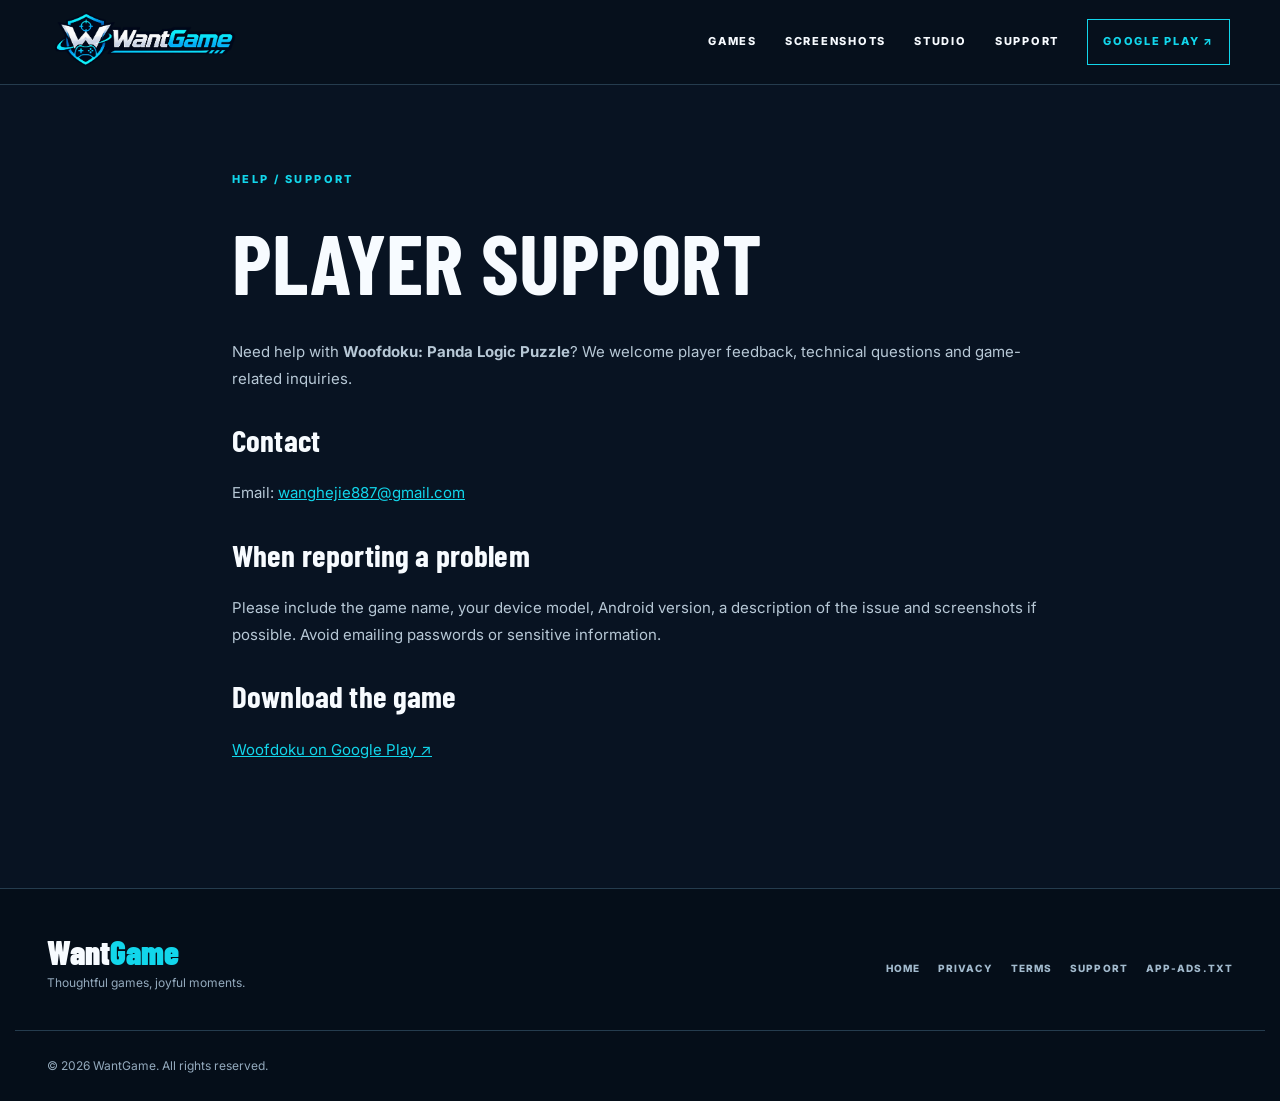
==== support.html @ 8f40163d "Add files via upload" ====
<!doctype html><html lang="en"><head><meta charset="utf-8"><meta name="viewport" content="width=device-width,initial-scale=1"><meta name="theme-color" content="#081322"><meta name="description" content="WantGame creates playful mobile experiences. Discover Woofdoku: Panda Logic Puzzle, available now on Google Play."><title>Player Support — WantGame</title><link rel="icon" href="assets/wantgame-logo.png"><link rel="stylesheet" href="assets/style.css"></head><body><header class="header"><a class="brand" href="index.html" aria-label="WantGame Home"><img src="assets/wantgame-logo.png" alt="WantGame logo"></a><button class="menu-btn" aria-label="Toggle navigation" aria-expanded="false">☰</button><nav id="menu"><a href="index.html#games">GAMES</a><a href="index.html#screenshots">SCREENSHOTS</a><a href="index.html#studio">STUDIO</a><a href="support.html">SUPPORT</a><a class="nav-cta" href="https://play.google.com/store/apps/details?id=com.yw.woofdokugame" target="_blank" rel="noopener noreferrer">GOOGLE PLAY ↗</a></nav></header><main class="container legal"><div class="sect-kicker">HELP / SUPPORT</div><h1>PLAYER SUPPORT</h1><p>Need help with <strong>Woofdoku: Panda Logic Puzzle</strong>? We welcome player feedback, technical questions and game-related inquiries.</p><h2>Contact</h2><p>Email: <a href="mailto:wanghejie887@gmail.com">wanghejie887@gmail.com</a></p><h2>When reporting a problem</h2><p>Please include the game name, your device model, Android version, a description of the issue and screenshots if possible. Avoid emailing passwords or sensitive information.</p><h2>Download the game</h2><p><a href="https://play.google.com/store/apps/details?id=com.yw.woofdokugame" target="_blank" rel="noopener noreferrer">Woofdoku on Google Play ↗</a></p></main><footer class="footer"><div class="container footer-grid"><div><div class="footer-logo">Want<span>Game</span></div><p>Thoughtful games, joyful moments.</p></div><div class="foot-links"><a href="index.html">HOME</a><a href="https://wantgame66.blogspot.com/2026/11/privacy-policy.html">PRIVACY</a><a href="terms.html">TERMS</a><a href="support.html">SUPPORT</a><a href="app-ads.txt">APP-ADS.TXT</a></div></div><div class="container foot-bottom">© <span id="year">2026</span> WantGame. All rights reserved.</div></footer><script src="assets/main.js"></script></body></html>
---- assets/style.css ----
@import url('https://fonts.googleapis.com/css2?family=Barlow+Condensed:wght@600;700;800;900&family=Inter:wght@400;500;600;700;800&display=swap');
:root{--bg:#081322;--panel:#102135;--muted:#a9bfd0;--accent:#12d6eb;--line:#253c4e;--white:#f7fbff}*{box-sizing:border-box}html{scroll-behavior:smooth;scroll-padding-top:90px}body{margin:0;background:var(--bg);color:var(--white);font:15px/1.75 Inter,Arial,sans-serif}a{color:inherit;text-decoration:none}img{max-width:100%}h1,h2,h3,p{margin-top:0}h1,h2,h3{font-family:'Barlow Condensed',Impact,sans-serif;line-height:1;letter-spacing:.005em}em{font-style:normal;color:var(--accent)}.container{max-width:1250px;margin:0 auto;padding:0 32px}.header{height:85px;display:flex;align-items:center;justify-content:space-between;padding:0 max(32px,calc((100vw - 1180px)/2));position:sticky;top:0;background:#07111dea;border-bottom:1px solid var(--line);backdrop-filter:blur(18px);z-index:30}.brand img{width:188px;height:63px;object-fit:contain}.header nav{display:flex;align-items:center;gap:28px}.header nav a{font-size:11px;letter-spacing:.16em;font-weight:800}.header nav a:hover,.text-link:hover{color:var(--accent)}.nav-cta{border:1px solid var(--accent);padding:12px 15px;color:var(--accent)}.menu-btn{display:none;border:0;background:none;color:white;font-size:25px}.hero{position:relative;overflow:hidden;background:radial-gradient(circle at 79% 42%,#1c4c60,#0d2638 40%,#081322 75%);border-bottom:1px solid var(--line)}.hero-noise{position:absolute;inset:0;opacity:.28;background-image:linear-gradient(#75cadb20 1px,transparent 1px),linear-gradient(90deg,#75cadb20 1px,transparent 1px);background-size:58px 58px;mask-image:linear-gradient(to right,transparent,#000)}.hero-layout{min-height:690px;display:grid;grid-template-columns:1.1fr .9fr;align-items:center;gap:50px;position:relative}.eyebrow,.sect-kicker,.mini-tag{font-size:11px;font-weight:800;letter-spacing:.22em;color:var(--accent)}.dot{display:inline-block;width:7px;height:7px;border-radius:50%;background:var(--accent);margin-right:9px;box-shadow:0 0 15px var(--accent)}h1{font-size:clamp(74px,9vw,134px);margin:25px 0}.hero-copy p{max-width:530px;color:var(--muted);font-size:16px}.actions{display:flex;flex-wrap:wrap;gap:12px;margin-top:32px}.button{padding:15px 22px;min-height:54px;display:inline-flex;align-items:center;gap:22px;font-weight:800;font-size:11px;letter-spacing:.12em;transition:transform .2s}.button:hover{transform:translateY(-3px)}.primary{background:var(--accent);color:#061826}.secondary{border:1px solid #718b9f}.hero-caption{font-size:10px;font-weight:700;letter-spacing:.2em;color:#8aa5b9;margin-top:75px}.hero-showcase{position:relative;display:grid;place-items:center;min-height:500px}.showcase-halo{position:absolute;width:440px;height:440px;border:1px solid #68daeb66;border-radius:50%;box-shadow:0 0 0 42px #49d8eb0c,0 0 0 93px #49d8eb09}.cover{position:relative;width:min(75%,335px);border-radius:28%;box-shadow:0 25px 80px #000a;transform:rotate(7deg)}.showcase-label{position:absolute;bottom:40px;right:4px;background:#0e2838;border:1px solid #5fb6c1;color:#c8f9fd;padding:12px 18px;font-weight:800;font-size:10px;letter-spacing:.15em}.showcase-label span{color:#e9d977}.stats{background:#0d1b29;border-bottom:1px solid var(--line)}.stats-row{display:grid;grid-template-columns:repeat(3,1fr)}.stats-row>div{padding:34px 12px;display:flex;align-items:center;justify-content:center;flex-direction:column;border-right:1px solid var(--line)}.stats-row>div:last-child{border:0}.stats-row strong{font:900 40px 'Barlow Condensed',Impact,sans-serif}.stats-row span{color:var(--muted);font-size:10px;font-weight:800;letter-spacing:.16em}.section{padding:105px 0}.sect-kicker{margin-bottom:30px}.featured-grid{display:grid;grid-template-columns:1.12fr .88fr;align-items:center;gap:72px}.feature-art{position:relative;background:#213d42;border:1px solid var(--line);min-height:430px;display:grid;place-items:center;overflow:hidden}.feature-art>img{width:100%;height:100%;min-height:430px;object-fit:cover}.art-stamp{position:absolute;bottom:18px;left:20px;background:#041923dd;border:1px solid #4edbea;padding:10px 15px;color:#b1f6fa;font-weight:800;font-size:10px;letter-spacing:.16em}.feature-copy h2,.section-title h2,.studio-grid h2,.contact-grid h2{font-size:clamp(62px,6vw,93px);margin:15px 0}.feature-copy h3{font-size:33px}.feature-copy p,.section-title p,.studio-grid p,.contact-grid p{color:var(--muted)}.feature-copy ul{padding-left:21px;color:#c8d6e2}.feature-copy li{padding:4px 0}.feature-copy li::marker{color:var(--accent)}.feature-copy .button{margin-top:20px}.package{font-size:11px;margin-top:18px;overflow-wrap:anywhere}.collection{background:#0c1b2c;border-top:1px solid var(--line);border-bottom:1px solid var(--line)}.section-title{display:flex;align-items:end;justify-content:space-between;gap:20px;margin-bottom:35px}.section-title h2{margin:0}.game-card{display:flex;gap:27px;align-items:center;background:#122a3d;border:1px solid #2b4b61;padding:25px;max-width:810px}.game-card>img{width:190px;aspect-ratio:1;object-fit:cover;border-radius:20px}.game-card h3{font-size:38px;margin:15px 0}.game-card p{color:var(--muted)}.game-card a,.screens-footer a,.text-link{color:var(--accent);font-size:12px;font-weight:800;letter-spacing:.1em}.screen-row{display:grid;grid-template-columns:1.35fr .7fr .7fr;gap:16px;align-items:stretch}.screen-row a{display:block;background:#142c3a;min-height:260px;overflow:hidden;border:1px solid var(--line)}.screen-row img{width:100%;height:100%;object-fit:contain;display:block}.screens-footer{padding-top:25px;text-align:right}.studio{background:radial-gradient(circle at 76% 43%,#1c3847,#081322 67%);border-top:1px solid var(--line);border-bottom:1px solid var(--line)}.studio-grid{display:grid;grid-template-columns:1fr 1fr;gap:65px;align-items:center}.studio-grid p{font-size:17px}.contact-grid{display:flex;align-items:center;justify-content:space-between;gap:40px}.contact-grid p{max-width:440px}.email{font:800 clamp(18px,2.3vw,28px) 'Barlow Condensed',sans-serif;color:var(--accent);border-bottom:2px solid var(--accent);overflow-wrap:anywhere;padding-bottom:10px}.footer{background:#050e19;border-top:1px solid var(--line);padding:43px 0 25px}.footer-grid{display:flex;justify-content:space-between;align-items:center;gap:20px}.footer-logo{font:900 33px 'Barlow Condensed',Impact,sans-serif}.footer-logo span{color:var(--accent)}.footer p,.foot-bottom{font-size:12px;color:#94aabd}.foot-links{display:flex;flex-wrap:wrap;gap:18px}.foot-links a{font-size:10px;font-weight:800;letter-spacing:.11em;color:#a3bbce}.foot-bottom{border-top:1px solid var(--line);padding-top:24px;margin-top:25px}.legal{max-width:880px;padding-top:85px;padding-bottom:110px;min-height:65vh}.legal h1{font-size:clamp(50px,8vw,85px);margin:15px 0 35px}.legal h2{font-size:31px;margin-top:32px}.legal p,.legal li{color:#b7c8d6}.legal a{color:var(--accent);text-decoration:underline}.notice{background:#173245;border-left:3px solid var(--accent);padding:18px;margin:25px 0}.legal code{word-break:break-word}.legal ul{padding-left:22px}@media(max-width:900px){.header nav{gap:13px}.header nav a{font-size:10px}.featured-grid{gap:30px}.showcase-halo{width:330px;height:330px}}@media(max-width:720px){.container{padding:0 22px}.header{height:70px;padding:0 22px}.brand img{width:156px}.menu-btn{display:block}.header nav{display:none;position:absolute;top:70px;left:0;right:0;background:#081928;padding:22px;flex-direction:column;align-items:stretch;border-bottom:1px solid var(--line)}.header nav.open{display:flex}.hero-layout{grid-template-columns:1fr;gap:0;padding-top:65px;padding-bottom:45px}.hero h1{font-size:clamp(66px,13vw,100px)}.hero-showcase{min-height:310px}.showcase-halo{width:240px;height:240px}.cover{width:215px}.showcase-label{bottom:8px}.hero-caption{margin-top:45px}.stats-row strong{font-size:28px}.stats-row span{font-size:8px;text-align:center}.section{padding:70px 0}.featured-grid,.studio-grid{grid-template-columns:1fr;gap:32px}.feature-art,.feature-art>img{min-height:250px}.section-title{align-items:start;flex-direction:column}.section-title h2,.feature-copy h2,.studio-grid h2,.contact-grid h2{font-size:62px}.game-card{flex-direction:column;align-items:start}.game-card>img{width:135px}.screen-row{grid-template-columns:1fr 1fr}.screen-row a:first-child{grid-column:1/-1}.contact-grid,.footer-grid{flex-direction:column;align-items:start}.contact-grid{gap:12px}.footer-grid{gap:27px}.legal{padding-top:50px}}@media(prefers-reduced-motion:reduce){html{scroll-behavior:auto}*{transition:none!important}}
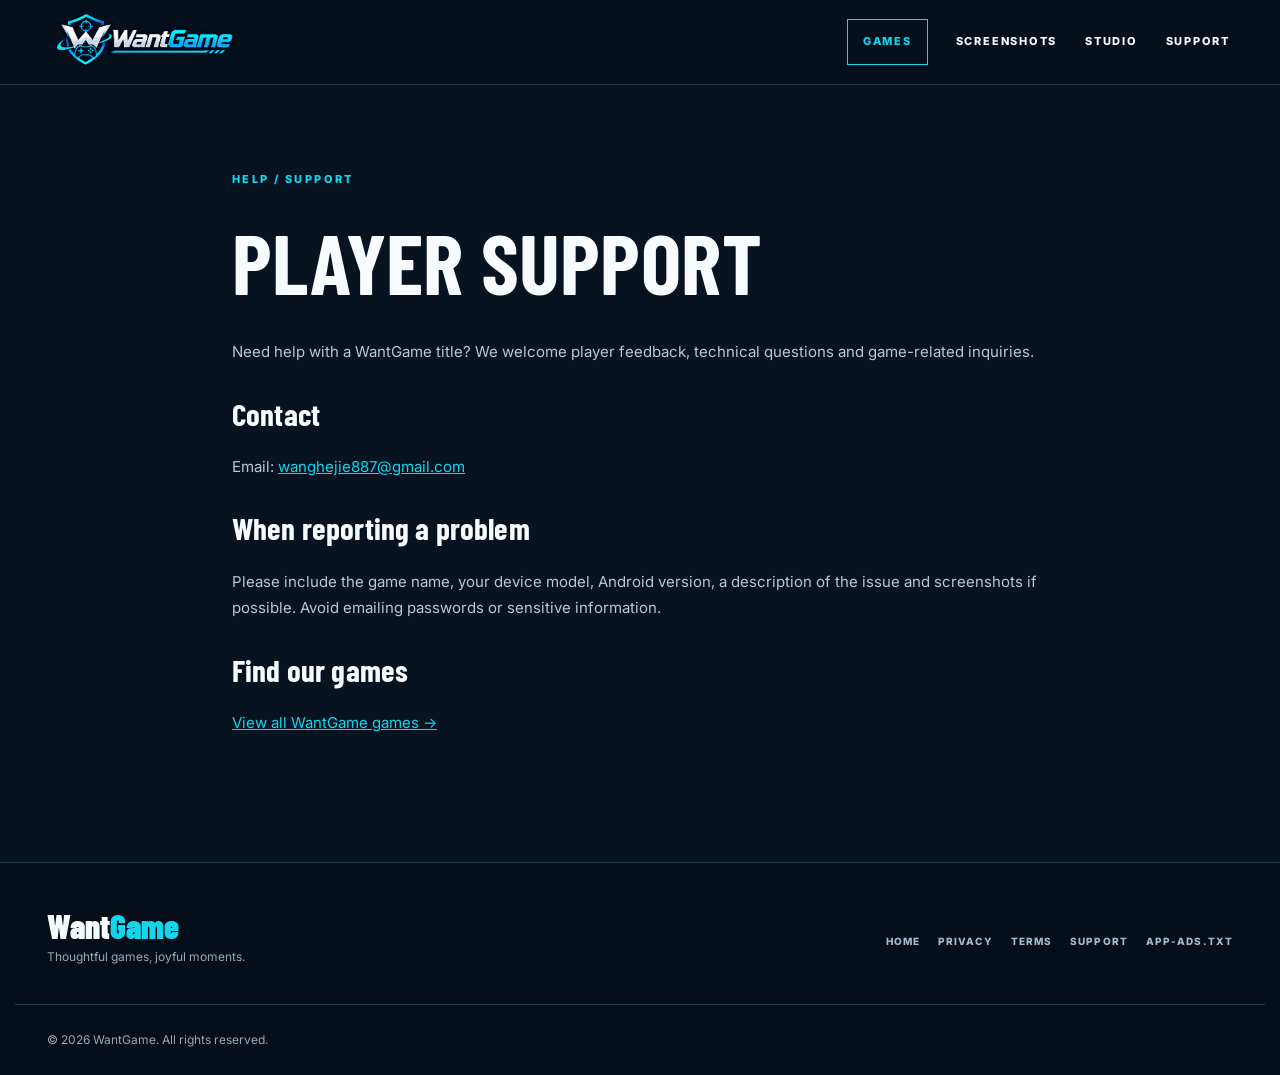
==== commit 04fda42f: "Make the homepage a multi-game catalog" ====
--- a/support.html
+++ b/support.html
@@ -1 +1 @@
-<!doctype html><html lang="en"><head><meta charset="utf-8"><meta name="viewport" content="width=device-width,initial-scale=1"><meta name="theme-color" content="#081322"><meta name="description" content="WantGame creates playful mobile experiences. Discover Woofdoku: Panda Logic Puzzle, available now on Google Play."><title>Player Support — WantGame</title><link rel="icon" href="assets/wantgame-logo.png"><link rel="stylesheet" href="assets/style.css"></head><body><header class="header"><a class="brand" href="index.html" aria-label="WantGame Home"><img src="assets/wantgame-logo.png" alt="WantGame logo"></a><button class="menu-btn" aria-label="Toggle navigation" aria-expanded="false">☰</button><nav id="menu"><a href="index.html#games">GAMES</a><a href="index.html#screenshots">SCREENSHOTS</a><a href="index.html#studio">STUDIO</a><a href="support.html">SUPPORT</a><a class="nav-cta" href="https://play.google.com/store/apps/details?id=com.yw.woofdokugame" target="_blank" rel="noopener noreferrer">GOOGLE PLAY ↗</a></nav></header><main class="container legal"><div class="sect-kicker">HELP / SUPPORT</div><h1>PLAYER SUPPORT</h1><p>Need help with <strong>Woofdoku: Panda Logic Puzzle</strong>? We welcome player feedback, technical questions and game-related inquiries.</p><h2>Contact</h2><p>Email: <a href="mailto:wanghejie887@gmail.com">wanghejie887@gmail.com</a></p><h2>When reporting a problem</h2><p>Please include the game name, your device model, Android version, a description of the issue and screenshots if possible. Avoid emailing passwords or sensitive information.</p><h2>Download the game</h2><p><a href="https://play.google.com/store/apps/details?id=com.yw.woofdokugame" target="_blank" rel="noopener noreferrer">Woofdoku on Google Play ↗</a></p></main><footer class="footer"><div class="container footer-grid"><div><div class="footer-logo">Want<span>Game</span></div><p>Thoughtful games, joyful moments.</p></div><div class="foot-links"><a href="index.html">HOME</a><a href="https://wantgame66.blogspot.com/2026/11/privacy-policy.html">PRIVACY</a><a href="terms.html">TERMS</a><a href="support.html">SUPPORT</a><a href="app-ads.txt">APP-ADS.TXT</a></div></div><div class="container foot-bottom">© <span id="year">2026</span> WantGame. All rights reserved.</div></footer><script src="assets/main.js"></script></body></html>+<!doctype html><html lang="en"><head><meta charset="utf-8"><meta name="viewport" content="width=device-width,initial-scale=1"><meta name="theme-color" content="#081322"><meta name="description" content="Contact WantGame for help with our mobile games."><title>Player Support — WantGame</title><link rel="icon" href="assets/wantgame-logo.png"><link rel="stylesheet" href="assets/style.css"></head><body><header class="header"><a class="brand" href="index.html" aria-label="WantGame Home"><img src="assets/wantgame-logo.png" alt="WantGame logo"></a><button class="menu-btn" aria-label="Toggle navigation" aria-expanded="false">☰</button><nav id="menu"><a class="nav-cta" href="index.html#games">GAMES</a><a href="index.html#screenshots">SCREENSHOTS</a><a href="index.html#studio">STUDIO</a><a href="support.html">SUPPORT</a></nav></header><main class="container legal"><div class="sect-kicker">HELP / SUPPORT</div><h1>PLAYER SUPPORT</h1><p>Need help with a WantGame title? We welcome player feedback, technical questions and game-related inquiries.</p><h2>Contact</h2><p>Email: <a href="mailto:wanghejie887@gmail.com">wanghejie887@gmail.com</a></p><h2>When reporting a problem</h2><p>Please include the game name, your device model, Android version, a description of the issue and screenshots if possible. Avoid emailing passwords or sensitive information.</p><h2>Find our games</h2><p><a href="index.html#games">View all WantGame games &rarr;</a></p></main><footer class="footer"><div class="container footer-grid"><div><div class="footer-logo">Want<span>Game</span></div><p>Thoughtful games, joyful moments.</p></div><div class="foot-links"><a href="index.html">HOME</a><a href="https://wantgame66.blogspot.com/2026/11/privacy-policy.html">PRIVACY</a><a href="terms.html">TERMS</a><a href="support.html">SUPPORT</a><a href="app-ads.txt">APP-ADS.TXT</a></div></div><div class="container foot-bottom">© <span id="year">2026</span> WantGame. All rights reserved.</div></footer><script src="assets/main.js"></script></body></html>
--- a/assets/style.css
+++ b/assets/style.css
@@ -1,2 +1,36 @@
 @import url('https://fonts.googleapis.com/css2?family=Barlow+Condensed:wght@600;700;800;900&family=Inter:wght@400;500;600;700;800&display=swap');
-:root{--bg:#081322;--panel:#102135;--muted:#a9bfd0;--accent:#12d6eb;--line:#253c4e;--white:#f7fbff}*{box-sizing:border-box}html{scroll-behavior:smooth;scroll-padding-top:90px}body{margin:0;background:var(--bg);color:var(--white);font:15px/1.75 Inter,Arial,sans-serif}a{color:inherit;text-decoration:none}img{max-width:100%}h1,h2,h3,p{margin-top:0}h1,h2,h3{font-family:'Barlow Condensed',Impact,sans-serif;line-height:1;letter-spacing:.005em}em{font-style:normal;color:var(--accent)}.container{max-width:1250px;margin:0 auto;padding:0 32px}.header{height:85px;display:flex;align-items:center;justify-content:space-between;padding:0 max(32px,calc((100vw - 1180px)/2));position:sticky;top:0;background:#07111dea;border-bottom:1px solid var(--line);backdrop-filter:blur(18px);z-index:30}.brand img{width:188px;height:63px;object-fit:contain}.header nav{display:flex;align-items:center;gap:28px}.header nav a{font-size:11px;letter-spacing:.16em;font-weight:800}.header nav a:hover,.text-link:hover{color:var(--accent)}.nav-cta{border:1px solid var(--accent);padding:12px 15px;color:var(--accent)}.menu-btn{display:none;border:0;background:none;color:white;font-size:25px}.hero{position:relative;overflow:hidden;background:radial-gradient(circle at 79% 42%,#1c4c60,#0d2638 40%,#081322 75%);border-bottom:1px solid var(--line)}.hero-noise{position:absolute;inset:0;opacity:.28;background-image:linear-gradient(#75cadb20 1px,transparent 1px),linear-gradient(90deg,#75cadb20 1px,transparent 1px);background-size:58px 58px;mask-image:linear-gradient(to right,transparent,#000)}.hero-layout{min-height:690px;display:grid;grid-template-columns:1.1fr .9fr;align-items:center;gap:50px;position:relative}.eyebrow,.sect-kicker,.mini-tag{font-size:11px;font-weight:800;letter-spacing:.22em;color:var(--accent)}.dot{display:inline-block;width:7px;height:7px;border-radius:50%;background:var(--accent);margin-right:9px;box-shadow:0 0 15px var(--accent)}h1{font-size:clamp(74px,9vw,134px);margin:25px 0}.hero-copy p{max-width:530px;color:var(--muted);font-size:16px}.actions{display:flex;flex-wrap:wrap;gap:12px;margin-top:32px}.button{padding:15px 22px;min-height:54px;display:inline-flex;align-items:center;gap:22px;font-weight:800;font-size:11px;letter-spacing:.12em;transition:transform .2s}.button:hover{transform:translateY(-3px)}.primary{background:var(--accent);color:#061826}.secondary{border:1px solid #718b9f}.hero-caption{font-size:10px;font-weight:700;letter-spacing:.2em;color:#8aa5b9;margin-top:75px}.hero-showcase{position:relative;display:grid;place-items:center;min-height:500px}.showcase-halo{position:absolute;width:440px;height:440px;border:1px solid #68daeb66;border-radius:50%;box-shadow:0 0 0 42px #49d8eb0c,0 0 0 93px #49d8eb09}.cover{position:relative;width:min(75%,335px);border-radius:28%;box-shadow:0 25px 80px #000a;transform:rotate(7deg)}.showcase-label{position:absolute;bottom:40px;right:4px;background:#0e2838;border:1px solid #5fb6c1;color:#c8f9fd;padding:12px 18px;font-weight:800;font-size:10px;letter-spacing:.15em}.showcase-label span{color:#e9d977}.stats{background:#0d1b29;border-bottom:1px solid var(--line)}.stats-row{display:grid;grid-template-columns:repeat(3,1fr)}.stats-row>div{padding:34px 12px;display:flex;align-items:center;justify-content:center;flex-direction:column;border-right:1px solid var(--line)}.stats-row>div:last-child{border:0}.stats-row strong{font:900 40px 'Barlow Condensed',Impact,sans-serif}.stats-row span{color:var(--muted);font-size:10px;font-weight:800;letter-spacing:.16em}.section{padding:105px 0}.sect-kicker{margin-bottom:30px}.featured-grid{display:grid;grid-template-columns:1.12fr .88fr;align-items:center;gap:72px}.feature-art{position:relative;background:#213d42;border:1px solid var(--line);min-height:430px;display:grid;place-items:center;overflow:hidden}.feature-art>img{width:100%;height:100%;min-height:430px;object-fit:cover}.art-stamp{position:absolute;bottom:18px;left:20px;background:#041923dd;border:1px solid #4edbea;padding:10px 15px;color:#b1f6fa;font-weight:800;font-size:10px;letter-spacing:.16em}.feature-copy h2,.section-title h2,.studio-grid h2,.contact-grid h2{font-size:clamp(62px,6vw,93px);margin:15px 0}.feature-copy h3{font-size:33px}.feature-copy p,.section-title p,.studio-grid p,.contact-grid p{color:var(--muted)}.feature-copy ul{padding-left:21px;color:#c8d6e2}.feature-copy li{padding:4px 0}.feature-copy li::marker{color:var(--accent)}.feature-copy .button{margin-top:20px}.package{font-size:11px;margin-top:18px;overflow-wrap:anywhere}.collection{background:#0c1b2c;border-top:1px solid var(--line);border-bottom:1px solid var(--line)}.section-title{display:flex;align-items:end;justify-content:space-between;gap:20px;margin-bottom:35px}.section-title h2{margin:0}.game-card{display:flex;gap:27px;align-items:center;background:#122a3d;border:1px solid #2b4b61;padding:25px;max-width:810px}.game-card>img{width:190px;aspect-ratio:1;object-fit:cover;border-radius:20px}.game-card h3{font-size:38px;margin:15px 0}.game-card p{color:var(--muted)}.game-card a,.screens-footer a,.text-link{color:var(--accent);font-size:12px;font-weight:800;letter-spacing:.1em}.screen-row{display:grid;grid-template-columns:1.35fr .7fr .7fr;gap:16px;align-items:stretch}.screen-row a{display:block;background:#142c3a;min-height:260px;overflow:hidden;border:1px solid var(--line)}.screen-row img{width:100%;height:100%;object-fit:contain;display:block}.screens-footer{padding-top:25px;text-align:right}.studio{background:radial-gradient(circle at 76% 43%,#1c3847,#081322 67%);border-top:1px solid var(--line);border-bottom:1px solid var(--line)}.studio-grid{display:grid;grid-template-columns:1fr 1fr;gap:65px;align-items:center}.studio-grid p{font-size:17px}.contact-grid{display:flex;align-items:center;justify-content:space-between;gap:40px}.contact-grid p{max-width:440px}.email{font:800 clamp(18px,2.3vw,28px) 'Barlow Condensed',sans-serif;color:var(--accent);border-bottom:2px solid var(--accent);overflow-wrap:anywhere;padding-bottom:10px}.footer{background:#050e19;border-top:1px solid var(--line);padding:43px 0 25px}.footer-grid{display:flex;justify-content:space-between;align-items:center;gap:20px}.footer-logo{font:900 33px 'Barlow Condensed',Impact,sans-serif}.footer-logo span{color:var(--accent)}.footer p,.foot-bottom{font-size:12px;color:#94aabd}.foot-links{display:flex;flex-wrap:wrap;gap:18px}.foot-links a{font-size:10px;font-weight:800;letter-spacing:.11em;color:#a3bbce}.foot-bottom{border-top:1px solid var(--line);padding-top:24px;margin-top:25px}.legal{max-width:880px;padding-top:85px;padding-bottom:110px;min-height:65vh}.legal h1{font-size:clamp(50px,8vw,85px);margin:15px 0 35px}.legal h2{font-size:31px;margin-top:32px}.legal p,.legal li{color:#b7c8d6}.legal a{color:var(--accent);text-decoration:underline}.notice{background:#173245;border-left:3px solid var(--accent);padding:18px;margin:25px 0}.legal code{word-break:break-word}.legal ul{padding-left:22px}@media(max-width:900px){.header nav{gap:13px}.header nav a{font-size:10px}.featured-grid{gap:30px}.showcase-halo{width:330px;height:330px}}@media(max-width:720px){.container{padding:0 22px}.header{height:70px;padding:0 22px}.brand img{width:156px}.menu-btn{display:block}.header nav{display:none;position:absolute;top:70px;left:0;right:0;background:#081928;padding:22px;flex-direction:column;align-items:stretch;border-bottom:1px solid var(--line)}.header nav.open{display:flex}.hero-layout{grid-template-columns:1fr;gap:0;padding-top:65px;padding-bottom:45px}.hero h1{font-size:clamp(66px,13vw,100px)}.hero-showcase{min-height:310px}.showcase-halo{width:240px;height:240px}.cover{width:215px}.showcase-label{bottom:8px}.hero-caption{margin-top:45px}.stats-row strong{font-size:28px}.stats-row span{font-size:8px;text-align:center}.section{padding:70px 0}.featured-grid,.studio-grid{grid-template-columns:1fr;gap:32px}.feature-art,.feature-art>img{min-height:250px}.section-title{align-items:start;flex-direction:column}.section-title h2,.feature-copy h2,.studio-grid h2,.contact-grid h2{font-size:62px}.game-card{flex-direction:column;align-items:start}.game-card>img{width:135px}.screen-row{grid-template-columns:1fr 1fr}.screen-row a:first-child{grid-column:1/-1}.contact-grid,.footer-grid{flex-direction:column;align-items:start}.contact-grid{gap:12px}.footer-grid{gap:27px}.legal{padding-top:50px}}@media(prefers-reduced-motion:reduce){html{scroll-behavior:auto}*{transition:none!important}}+:root{--bg:#081322;--panel:#102135;--muted:#a9bfd0;--accent:#12d6eb;--line:#253c4e;--white:#f7fbff}*{box-sizing:border-box}html{scroll-behavior:smooth;scroll-padding-top:90px}body{margin:0;background:var(--bg);color:var(--white);font:15px/1.75 Inter,Arial,sans-serif}a{color:inherit;text-decoration:none}img{max-width:100%}h1,h2,h3,p{margin-top:0}h1,h2,h3{font-family:'Barlow Condensed',Impact,sans-serif;line-height:1;letter-spacing:.005em}em{font-style:normal;color:var(--accent)}.container{max-width:1250px;margin:0 auto;padding:0 32px}.header{height:85px;display:flex;align-items:center;justify-content:space-between;padding:0 max(32px,calc((100vw - 1180px)/2));position:sticky;top:0;background:#07111dea;border-bottom:1px solid var(--line);backdrop-filter:blur(18px);z-index:30}.brand img{width:188px;height:63px;object-fit:contain}.header nav{display:flex;align-items:center;gap:28px}.header nav a{font-size:11px;letter-spacing:.16em;font-weight:800}.header nav a:hover,.text-link:hover{color:var(--accent)}.nav-cta{border:1px solid var(--accent);padding:12px 15px;color:var(--accent)}.menu-btn{display:none;border:0;background:none;color:white;font-size:25px}.hero{position:relative;overflow:hidden;background:radial-gradient(circle at 79% 42%,#1c4c60,#0d2638 40%,#081322 75%);border-bottom:1px solid var(--line)}.hero-noise{position:absolute;inset:0;opacity:.28;background-image:linear-gradient(#75cadb20 1px,transparent 1px),linear-gradient(90deg,#75cadb20 1px,transparent 1px);background-size:58px 58px;mask-image:linear-gradient(to right,transparent,#000)}.hero-layout{min-height:510px;display:grid;grid-template-columns:1.1fr .9fr;align-items:center;gap:50px;position:relative}.eyebrow,.sect-kicker,.mini-tag{font-size:11px;font-weight:800;letter-spacing:.22em;color:var(--accent)}.dot{display:inline-block;width:7px;height:7px;border-radius:50%;background:var(--accent);margin-right:9px;box-shadow:0 0 15px var(--accent)}h1{font-size:clamp(74px,9vw,134px);margin:25px 0}.hero-copy p{max-width:530px;color:var(--muted);font-size:16px}.actions{display:flex;flex-wrap:wrap;gap:12px;margin-top:32px}.button{padding:15px 22px;min-height:54px;display:inline-flex;align-items:center;gap:22px;font-weight:800;font-size:11px;letter-spacing:.12em;transition:transform .2s}.button:hover{transform:translateY(-3px)}.primary{background:var(--accent);color:#061826}.secondary{border:1px solid #718b9f}.hero-showcase{position:relative;display:grid;place-items:center;min-height:380px}.showcase-halo{position:absolute;width:360px;height:360px;border:1px solid #68daeb66;border-radius:50%;box-shadow:0 0 0 42px #49d8eb0c,0 0 0 93px #49d8eb09}.cover{position:relative;grid-area:1/1;width:min(51%,235px);height:auto;border-radius:25%;box-shadow:0 25px 65px #000a;transform:translate(-27%,7%) rotate(-10deg)}.cover+.cover{transform:translate(36%,-8%) rotate(9deg)}.section{padding:105px 0}.sect-kicker{margin-bottom:30px}.featured-grid{display:grid;grid-template-columns:1.12fr .88fr;align-items:center;gap:72px}.feature-art{position:relative;background:#213d42;border:1px solid var(--line);min-height:430px;display:grid;place-items:center;overflow:hidden}.feature-art>img{width:100%;height:100%;min-height:430px;object-fit:cover}.art-stamp{position:absolute;bottom:18px;left:20px;background:#041923dd;border:1px solid #4edbea;padding:10px 15px;color:#b1f6fa;font-weight:800;font-size:10px;letter-spacing:.16em}.feature-copy h2,.section-title h2,.studio-grid h2,.contact-grid h2{font-size:clamp(62px,6vw,93px);margin:15px 0}.feature-copy h3{font-size:33px}.feature-copy p,.section-title p,.studio-grid p,.contact-grid p{color:var(--muted)}.feature-copy ul{padding-left:21px;color:#c8d6e2}.feature-copy li{padding:4px 0}.feature-copy li::marker{color:var(--accent)}.feature-copy .button{margin-top:20px}.package{font-size:11px;margin-top:18px;overflow-wrap:anywhere}.collection{background:#0c1b2c;border-top:1px solid var(--line);border-bottom:1px solid var(--line)}.section-title{display:flex;align-items:end;justify-content:space-between;gap:20px;margin-bottom:35px}.section-title h2{margin:0}.game-card a,.screens-footer a,.text-link{color:var(--accent);font-size:12px;font-weight:800;letter-spacing:.1em}.screen-row{display:grid;grid-template-columns:1.35fr .7fr .7fr;gap:16px;align-items:stretch}.screen-row a{display:block;background:#142c3a;min-height:260px;overflow:hidden;border:1px solid var(--line)}.screen-row img{width:100%;height:100%;object-fit:contain;display:block}.screens-footer{padding-top:25px;text-align:right}.studio{background:radial-gradient(circle at 76% 43%,#1c3847,#081322 67%);border-top:1px solid var(--line);border-bottom:1px solid var(--line)}.studio-grid{display:grid;grid-template-columns:1fr 1fr;gap:65px;align-items:center}.studio-grid p{font-size:17px}.contact-grid{display:flex;align-items:center;justify-content:space-between;gap:40px}.contact-grid p{max-width:440px}.email{font:800 clamp(18px,2.3vw,28px) 'Barlow Condensed',sans-serif;color:var(--accent);border-bottom:2px solid var(--accent);overflow-wrap:anywhere;padding-bottom:10px}.footer{background:#050e19;border-top:1px solid var(--line);padding:43px 0 25px}.footer-grid{display:flex;justify-content:space-between;align-items:center;gap:20px}.footer-logo{font:900 33px 'Barlow Condensed',Impact,sans-serif}.footer-logo span{color:var(--accent)}.footer p,.foot-bottom{font-size:12px;color:#94aabd}.foot-links{display:flex;flex-wrap:wrap;gap:18px}.foot-links a{font-size:10px;font-weight:800;letter-spacing:.11em;color:#a3bbce}.foot-bottom{border-top:1px solid var(--line);padding-top:24px;margin-top:25px}.legal{max-width:880px;padding-top:85px;padding-bottom:110px;min-height:65vh}.legal h1{font-size:clamp(50px,8vw,85px);margin:15px 0 35px}.legal h2{font-size:31px;margin-top:32px}.legal p,.legal li{color:#b7c8d6}.legal a{color:var(--accent);text-decoration:underline}.notice{background:#173245;border-left:3px solid var(--accent);padding:18px;margin:25px 0}.legal code{word-break:break-word}.legal ul{padding-left:22px}@media(max-width:900px){.header nav{gap:13px}.header nav a{font-size:10px}.featured-grid{gap:30px}.showcase-halo{width:330px;height:330px}}@media(max-width:720px){.container{padding:0 22px}.header{height:70px;padding:0 22px}.brand img{width:156px}.menu-btn{display:block}.header nav{display:none;position:absolute;top:70px;left:0;right:0;background:#081928;padding:22px;flex-direction:column;align-items:stretch;border-bottom:1px solid var(--line)}.header nav.open{display:flex}.hero-layout{grid-template-columns:1fr;gap:12px;padding-top:42px;padding-bottom:22px}.hero h1{font-size:clamp(56px,12vw,92px)}.hero-showcase{min-height:235px}.showcase-halo{width:240px;height:240px}.cover{width:min(43%,160px)}.section{padding:70px 0}.featured-grid,.studio-grid{grid-template-columns:1fr;gap:32px}.feature-art,.feature-art>img{min-height:250px}.section-title{align-items:start;flex-direction:column}.section-title h2,.feature-copy h2,.studio-grid h2,.contact-grid h2{font-size:62px}.screen-row{grid-template-columns:1fr 1fr}.screen-row a:first-child{grid-column:1/-1}.contact-grid,.footer-grid{flex-direction:column;align-items:start}.contact-grid{gap:12px}.footer-grid{gap:27px}.legal{padding-top:50px}}@media(prefers-reduced-motion:reduce){html{scroll-behavior:auto}*{transition:none!important}}
+.collection { padding-block: clamp(48px, 6vw, 76px); }
+
+.game-list {
+  display: grid;
+  grid-template-columns: repeat(auto-fit, minmax(min(100%, 310px), 1fr));
+  gap: 20px;
+}
+
+.game-card {
+  display: grid;
+  grid-template-columns: 72px minmax(0, 1fr);
+  grid-template-rows: auto 1fr auto;
+  align-items: center;
+  gap: 16px;
+  padding: clamp(16px, 3vw, 26px);
+  background: #122a3d;
+  border: 1px solid #2b4b61;
+}
+
+.game-card > img {
+  width: 100%;
+  height: auto;
+  border-radius: 16px;
+}
+
+.game-card h3 {
+  margin: 6px 0 0;
+  font-size: clamp(28px, 4vw, 38px);
+  overflow-wrap: anywhere;
+}
+
+.game-card p, .game-card a { grid-column: 1 / -1; }
+.game-card p { align-self: start; margin: 0; color: var(--muted); }
+.game-card a { justify-self: start; }
